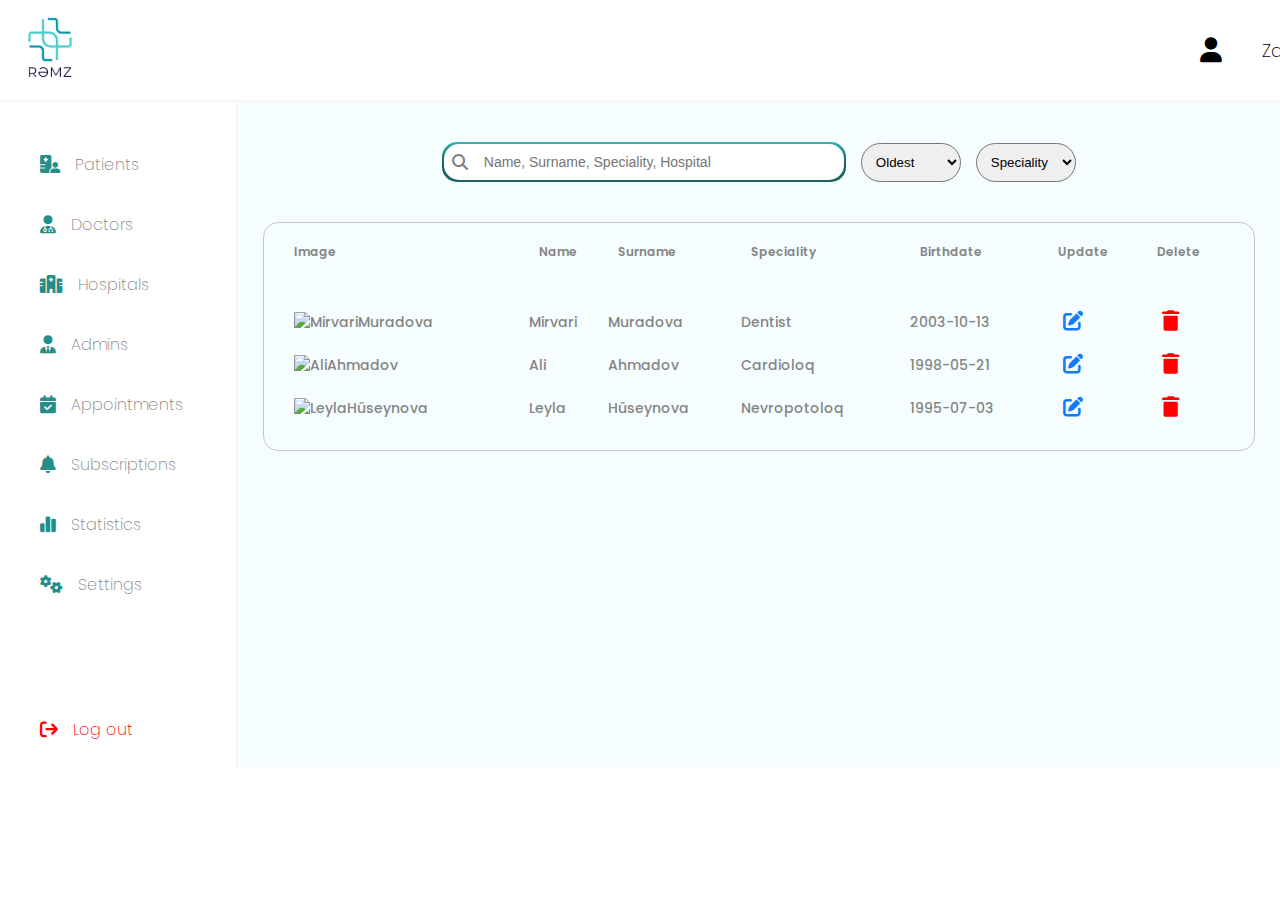
==== doctors.html @ 737036a6 "Doctor, Admin, Appointment, Subscription" ====
<!DOCTYPE html>
<html lang="en">
<head>
    <meta charset="UTF-8">
    <meta name="viewport" content="width=device-width, initial-scale=1.0">
    <title>Rəmz</title>
    <link rel="stylesheet" href="https://cdnjs.cloudflare.com/ajax/libs/font-awesome/6.7.2/css/all.min.css"/>
    <link rel="stylesheet" href="./style.css">
</head>
<body>
    
    <!-- Header -->
     <header>
        <div class="header-container">
            <a href="#"><img src="./assets/img/logo-light 1.svg" alt="logo"></a>
            <div class="admin">
                <i class="fa-solid fa-user"></i>
                <p id="admin_fullname" class="admin_fullname">
                   Zahra Malikzada
                </p>
            </div>
        </div>
     </header>

     <!-- Main -->
     <main>

        <!-- Nav side -->
         <nav>
            <ul class="menu-list">
                <li class="list-item"><a href="patients.html"><i class="fa-solid fa-hospital-user"></i> Patients</a></li>
                <li class="list-item"><a href="doctors.html"><i class="fa-solid fa-user-doctor"></i> Doctors</a></li>
                <li class="list-item"><a href="hospitals.html"><i class="fa-solid fa-hospital"></i> Hospitals</a></li>
                <li class="list-item"><a href="admins.html"><i class="fa-solid fa-user-tie"></i> Admins</a></li>
                <li class="list-item"><a href="appointments.html"><i class="fa-solid fa-calendar-check"></i> Appointments</a></li>
                <li class="list-item"><a href="subscriptions.html"><i class="fa-solid fa-bell"></i> Subscriptions</a></li>
                <li class="list-item"><a href="statistics.html"><i class="fa-solid fa-chart-simple"></i> Statistics</a></li>
                <li class="list-item"><a href="settings.html"><i class="fa-solid fa-gears"></i> Settings</a></li>
                <li class="list-item logout"><a href="#" class="logout_btn"><i class="fa-solid fa-arrow-right-from-bracket"></i> Log out</a></li>
            </ul>
         </nav>

         <!-- Doctor data -->
         <section class="doctor-main">
            <!-- Filter -->
            <div class="doctor-finding">
                <div class="search-container">
                    <input type="text" name="" id="doctorsearch_input" value="" placeholder="Name, Surname, Speciality, Hospital">
                    <i class="fa-solid fa-magnifying-glass"></i>
                </div>
                <select class="doctor-filter" id="doctor-filter">
                    <option value="Oldes">Oldest</option>
                    <option value="Newest">Newest</option>
                </select>
                <select name="" id="doctor-speciality" class =doctor-speciality>
                    <option value="Speciality" hidden>Speciality</option>
                </select>
            </div>

            <!-- Doctors -->
            <div class="doctors-container">
                <table class="doctor-table">
                    <thead >
                        <tr>
                            <th>Image</th>
                            <th>Name</th>
                            <th>Surname</th>
                            <th>Speciality</th>
                            <th>Birthdate</th>
                            <th>Update</th>
                            <th>Delete</th>
                        </tr>
                    </thead>
                    <tbody class="doc-tbody"></tbody>
                </table>
            </div>
        </section>
     </main>


    <script src="doctor.js"></script>
</body>
</html>
---- style.css ----
* {
  margin: 0;
  padding: 0;
  box-sizing: border-box;
}

@font-face {
  font-family: Poppins-Extralight;
  src: url(../assets/font/Poppins/Poppins-ExtraLight.ttf);
}
@font-face {
  font-family: Poppins-Medium;
  src: url(../assets/font/Poppins/Poppins-Medium.ttf);
}
@font-face {
  font-family: Poppins-Thin;
  src: url(../assets/font/Poppins/Poppins-Thin.ttf);
}
@font-face {
  font-family: Poppins-Semibold;
  src: url(../assets/font/Poppins/Poppins-SemiBold.ttf);
}
header {
  border-bottom: 2px solid #F7F7F7;
}
header .header-container {
  width: 1400px;
  margin: 0 auto;
  display: flex;
  align-items: center;
  justify-content: space-between;
}
header .header-container a {
  display: block;
  text-decoration: none;
  width: 100px;
  height: 100px;
}
header .header-container a img {
  width: 100%;
  height: 100%;
}
header .header-container .admin {
  display: flex;
  justify-content: space-between;
  align-items: center;
  width: 200px;
}
header .header-container .admin .fa-user {
  font-size: 25px;
  margin-right: 15px;
}
header .header-container .admin .admin_fullname {
  font-size: 18px;
  font-family: Poppins-Extralight;
}

main {
  display: flex;
}
main nav {
  width: 290px;
  padding: 40px 17px 0 0;
  border-right: 2px solid #F7F7F7;
}
main nav .menu-list {
  list-style-type: none;
}
main nav .menu-list .list-item {
  padding: 10px 0 10px 40px;
  border-top-right-radius: 25px;
  border-bottom-right-radius: 25px;
  margin-bottom: 15px;
  align-items: center;
}
main nav .menu-list .list-item a {
  display: flex;
  align-items: center;
  font-size: 16px;
  font-family: Poppins-Extralight;
  text-decoration: none;
  color: #858585;
}
main nav .menu-list .list-item a i {
  margin-right: 15px;
  font-size: 18px;
  color: #258d8a;
}
main nav .menu-list .list-item:nth-child(8) {
  margin-bottom: 100px;
}
main nav .menu-list .list-item:last-child a {
  color: red;
}
main nav .menu-list .list-item:last-child a i {
  color: red;
}
main nav .menu-list .list-item:hover {
  background: linear-gradient(180deg, rgb(47, 181, 177) 0%, rgb(26, 101, 98) 50%);
}
main nav .menu-list .list-item:hover a {
  color: #ffffff;
}
main nav .menu-list .list-item:hover a i {
  color: #ffffff;
}
main nav .menu-list .list-item:last-child:hover {
  background: linear-gradient(180deg, rgb(255, 0, 0) 0%, rgb(186, 5, 5) 50%);
}

.patient-main {
  width: 100%;
  padding: 40px 25px;
  display: flex;
  flex-direction: column;
}
.patient-main .patient-finding {
  margin: 0 auto;
  display: flex;
  align-items: center;
}
.patient-main .patient-finding div {
  position: relative;
  display: inline-flex;
  align-items: center;
  background: linear-gradient(180deg, rgb(47, 181, 177) 0%, rgb(26, 101, 98) 50%);
  padding: 2px;
  border-radius: 15px;
}
.patient-main .patient-finding div input {
  width: 400px;
  height: 36px;
  font-size: 14px;
  padding-left: 40px;
  border: none;
  outline: none;
  border-radius: inherit;
  background: white;
}
.patient-main .patient-finding div i {
  position: absolute;
  left: 10px;
  color: gray;
}
.patient-main .patient-finding .patient-filter {
  width: 100px;
  padding: 10px;
  border-radius: 25px;
  margin-left: 15px;
}

.doctor-main {
  width: 100%;
  padding: 40px 25px;
  display: flex;
  flex-direction: column;
  background-color: rgba(153, 235, 249, 0.1);
}
.doctor-main .doctor-finding {
  margin: 0 auto;
  display: flex;
  align-items: center;
}
.doctor-main .doctor-finding div {
  position: relative;
  display: inline-flex;
  align-items: center;
  background: linear-gradient(180deg, rgb(47, 181, 177) 0%, rgb(26, 101, 98) 50%);
  padding: 2px;
  border-radius: 15px;
}
.doctor-main .doctor-finding div input {
  width: 400px;
  height: 36px;
  font-size: 14px;
  padding-left: 40px;
  border: none;
  outline: none;
  border-radius: inherit;
  background: white;
}
.doctor-main .doctor-finding div i {
  position: absolute;
  left: 10px;
  color: gray;
}
.doctor-main .doctor-finding select {
  width: 100px;
  padding: 10px;
  border-radius: 25px;
  margin-left: 15px;
}
.doctor-main .doctors-container {
  width: 100%;
  margin-top: 40px;
  padding: 20px;
  border: 1px solid rgb(198, 198, 198);
  border-radius: 15px;
}
.doctor-main .doctors-container table {
  width: 100%;
  padding: 10px;
  border-collapse: collapse;
}
.doctor-main .doctors-container table thead tr th {
  text-align: left;
  padding-bottom: 40px;
  padding-left: 10px;
  font-family: Poppins-Semibold;
  font-size: 12px;
  color: #858585;
}
.doctor-main .doctors-container table tbody tr {
  cursor: pointer;
}
.doctor-main .doctors-container table tbody tr td {
  padding: 10px 0;
  font-family: Poppins-Medium;
  font-size: 14px;
  color: #858585;
}
.doctor-main .doctors-container table tbody tr td:first-child {
  padding-left: 10px;
  border-top-left-radius: 10px;
  border-bottom-left-radius: 10px;
}
.doctor-main .doctors-container table tbody tr td:last-child {
  border-top-right-radius: 10px;
  border-bottom-right-radius: 10px;
}
.doctor-main .doctors-container table tbody tr td img {
  width: 80px;
  height: 80px;
}
.doctor-main .doctors-container table tbody tr td i {
  font-size: 20px;
  padding-left: 15px;
}
.doctor-main .doctors-container table tbody tr td .fa-pen-to-square {
  color: rgb(16, 123, 255);
}
.doctor-main .doctors-container table tbody tr td .fa-trash {
  color: red;
}
.doctor-main .doctors-container table tbody tr .image {
  width: 80px;
  height: 80px;
  background-color: red;
}
.doctor-main .doctors-container table tbody tr th {
  text-align: left;
  padding-bottom: 40px;
  padding-left: 10px;
  font-family: Poppins-Semibold;
  font-size: 12px;
  color: #858585;
}
.doctor-main .doctors-container table tbody tr:nth-child(n):hover {
  background-color: rgb(220, 220, 220);
}

.admin-main {
  width: 100%;
  padding: 40px 25px;
  display: flex;
  flex-direction: column;
  background-color: rgba(153, 235, 249, 0.1);
}
.admin-main .admin-finding {
  margin: 0 auto;
  display: flex;
  align-items: center;
}
.admin-main .admin-finding div {
  position: relative;
  display: inline-flex;
  align-items: center;
  background: linear-gradient(180deg, rgb(47, 181, 177) 0%, rgb(26, 101, 98) 50%);
  padding: 2px;
  border-radius: 15px;
}
.admin-main .admin-finding div input {
  width: 400px;
  height: 36px;
  font-size: 14px;
  padding-left: 40px;
  border: none;
  outline: none;
  border-radius: inherit;
  background: white;
}
.admin-main .admin-finding div i {
  position: absolute;
  left: 10px;
  color: gray;
}
.admin-main .admins-container {
  width: 100%;
  margin-top: 40px;
  padding: 20px;
  border: 1px solid rgb(198, 198, 198);
  border-radius: 15px;
}
.admin-main .admins-container .admin-table {
  width: 100%;
  padding: 10px;
  border-collapse: collapse;
}
.admin-main .admins-container .admin-table .adm-thead tr th {
  text-align: left;
  padding-bottom: 40px;
  font-family: Poppins-Semibold;
  font-size: 12px;
  color: #858585;
}
.admin-main .admins-container .admin-table .adm-tbody tr {
  cursor: pointer;
}
.admin-main .admins-container .admin-table .adm-tbody tr td {
  padding: 10px 0;
  font-family: Poppins-Medium;
  font-size: 14px;
  color: #858585;
}
.admin-main .admins-container .admin-table .adm-tbody tr td:first-child {
  padding-left: 10px;
  border-top-left-radius: 10px;
  border-bottom-left-radius: 10px;
}
.admin-main .admins-container .admin-table .adm-tbody tr td:last-child {
  border-top-right-radius: 10px;
  border-bottom-right-radius: 10px;
}
.admin-main .admins-container .admin-table .adm-tbody tr td img {
  width: 80px;
  height: 80px;
}
.admin-main .admins-container .admin-table .adm-tbody tr td i {
  font-size: 20px;
  padding-left: 15px;
}
.admin-main .admins-container .admin-table .adm-tbody tr td .fa-pen-to-square {
  color: rgb(16, 123, 255);
}
.admin-main .admins-container .admin-table .adm-tbody tr td .fa-trash {
  color: red;
}
.admin-main .admins-container .admin-table .adm-tbody tr .image {
  width: 80px;
  height: 80px;
  background-color: red;
}
.admin-main .admins-container .admin-table .adm-tbody tr th {
  text-align: left;
  padding-bottom: 40px;
  padding-left: 10px;
  font-family: Poppins-Semibold;
  font-size: 12px;
  color: #858585;
}
.admin-main .admins-container .admin-table .adm-tbody tr:nth-child(n):hover {
  background-color: rgb(220, 220, 220);
}

.appointment-main {
  width: 100%;
  padding: 40px 25px;
  display: flex;
  flex-direction: column;
  background-color: rgba(153, 235, 249, 0.1);
}
.appointment-main .appointment-finding {
  margin: 0 auto;
  display: flex;
  align-items: center;
}
.appointment-main .appointment-finding div {
  position: relative;
  display: inline-flex;
  align-items: center;
  background: linear-gradient(180deg, rgb(47, 181, 177) 0%, rgb(26, 101, 98) 50%);
  padding: 2px;
  border-radius: 15px;
}
.appointment-main .appointment-finding div input {
  width: 400px;
  height: 36px;
  font-size: 14px;
  padding-left: 40px;
  border: none;
  outline: none;
  border-radius: inherit;
  background: white;
}
.appointment-main .appointment-finding div i {
  position: absolute;
  left: 10px;
  color: gray;
}
.appointment-main .appointment-finding select {
  width: 100px;
  padding: 10px;
  border-radius: 25px;
  margin-left: 15px;
}
.appointment-main .appointments-container {
  width: 100%;
  margin-top: 40px;
  padding: 20px;
  border: 1px solid rgb(198, 198, 198);
  border-radius: 15px;
}
.appointment-main .appointments-container .appointment-table {
  width: 100%;
  padding: 10px;
  border-collapse: collapse;
}
.appointment-main .appointments-container .appointment-table .appointment-thead tr th {
  text-align: left;
  padding-bottom: 40px;
  font-family: Poppins-Semibold;
  font-size: 12px;
  color: #858585;
}
.appointment-main .appointments-container .appointment-table .appointment-tbody tr {
  cursor: pointer;
}
.appointment-main .appointments-container .appointment-table .appointment-tbody tr td {
  padding: 10px 0;
  font-family: Poppins-Medium;
  font-size: 14px;
  color: #858585;
}
.appointment-main .appointments-container .appointment-table .appointment-tbody tr td:first-child {
  border-top-left-radius: 10px;
  border-bottom-left-radius: 10px;
}
.appointment-main .appointments-container .appointment-table .appointment-tbody tr td:last-child {
  border-top-right-radius: 10px;
  border-bottom-right-radius: 10px;
}
.appointment-main .appointments-container .appointment-table .appointment-tbody tr td img {
  width: 80px;
  height: 80px;
}
.appointment-main .appointments-container .appointment-table .appointment-tbody tr td i {
  font-size: 20px;
  padding-left: 15px;
}
.appointment-main .appointments-container .appointment-table .appointment-tbody tr td .fa-pen-to-square {
  color: rgb(16, 123, 255);
}
.appointment-main .appointments-container .appointment-table .appointment-tbody tr td .fa-trash {
  color: red;
}
.appointment-main .appointments-container .appointment-table .appointment-tbody tr td .Reserved {
  color: rgb(0, 145, 255);
}
.appointment-main .appointments-container .appointment-table .appointment-tbody tr td .Canceled {
  color: red;
}
.appointment-main .appointments-container .appointment-table .appointment-tbody tr td .Unavailable {
  color: rgb(255, 179, 0);
}
.appointment-main .appointments-container .appointment-table .appointment-tbody tr .image {
  width: 80px;
  height: 80px;
  background-color: red;
}
.appointment-main .appointments-container .appointment-table .appointment-tbody tr th {
  text-align: left;
  padding-bottom: 40px;
  padding-left: 10px;
  font-family: Poppins-Semibold;
  font-size: 12px;
  color: #858585;
}
.appointment-main .appointments-container .appointment-table .appointment-tbody tr:nth-child(n):hover {
  background-color: rgb(220, 220, 220);
}

.subscription-main {
  width: 100%;
  padding: 40px 25px;
  display: flex;
  flex-direction: column;
  background-color: rgba(153, 235, 249, 0.1);
}
.subscription-main .subscription-finding {
  margin: 0 auto;
  display: flex;
  align-items: center;
}
.subscription-main .subscription-finding div {
  position: relative;
  display: inline-flex;
  align-items: center;
  background: linear-gradient(180deg, rgb(47, 181, 177) 0%, rgb(26, 101, 98) 50%);
  padding: 2px;
  border-radius: 15px;
}
.subscription-main .subscription-finding div input {
  width: 400px;
  height: 36px;
  font-size: 14px;
  padding-left: 40px;
  border: none;
  outline: none;
  border-radius: inherit;
  background: white;
}
.subscription-main .subscription-finding div i {
  position: absolute;
  left: 10px;
  color: gray;
}
.subscription-main .subscription-finding select {
  width: 100px;
  padding: 10px;
  border-radius: 25px;
  margin-left: 15px;
}
.subscription-main .subscriptions-container {
  width: 100%;
  margin-top: 40px;
  padding: 20px;
  border: 1px solid rgb(198, 198, 198);
  border-radius: 15px;
}
.subscription-main .subscriptions-container .subscription-table {
  width: 100%;
  padding: 10px;
  border-collapse: collapse;
}
.subscription-main .subscriptions-container .subscription-table .subscription-thead tr th {
  text-align: left;
  padding-bottom: 40px;
  font-family: Poppins-Semibold;
  font-size: 12px;
  color: #858585;
}
.subscription-main .subscriptions-container .subscription-table .subscription-tbody tr {
  cursor: pointer;
}
.subscription-main .subscriptions-container .subscription-table .subscription-tbody tr td {
  padding: 10px 0;
  font-family: Poppins-Medium;
  font-size: 14px;
  color: #858585;
}
.subscription-main .subscriptions-container .subscription-table .subscription-tbody tr td:first-child {
  border-top-left-radius: 10px;
  border-bottom-left-radius: 10px;
}
.subscription-main .subscriptions-container .subscription-table .subscription-tbody tr td:last-child {
  border-top-right-radius: 10px;
  border-bottom-right-radius: 10px;
}
.subscription-main .subscriptions-container .subscription-table .subscription-tbody tr td img {
  width: 80px;
  height: 80px;
}
.subscription-main .subscriptions-container .subscription-table .subscription-tbody tr td i {
  font-size: 20px;
  padding-left: 15px;
}
.subscription-main .subscriptions-container .subscription-table .subscription-tbody tr td .fa-pen-to-square {
  color: rgb(16, 123, 255);
}
.subscription-main .subscriptions-container .subscription-table .subscription-tbody tr td .fa-trash {
  color: red;
}
.subscription-main .subscriptions-container .subscription-table .subscription-tbody tr .image {
  width: 80px;
  height: 80px;
  background-color: red;
}
.subscription-main .subscriptions-container .subscription-table .subscription-tbody tr th {
  text-align: left;
  padding-bottom: 40px;
  padding-left: 10px;
  font-family: Poppins-Semibold;
  font-size: 12px;
  color: #858585;
}
.subscription-main .subscriptions-container .subscription-table .subscription-tbody tr:nth-child(n):hover {
  background-color: rgb(220, 220, 220);
}
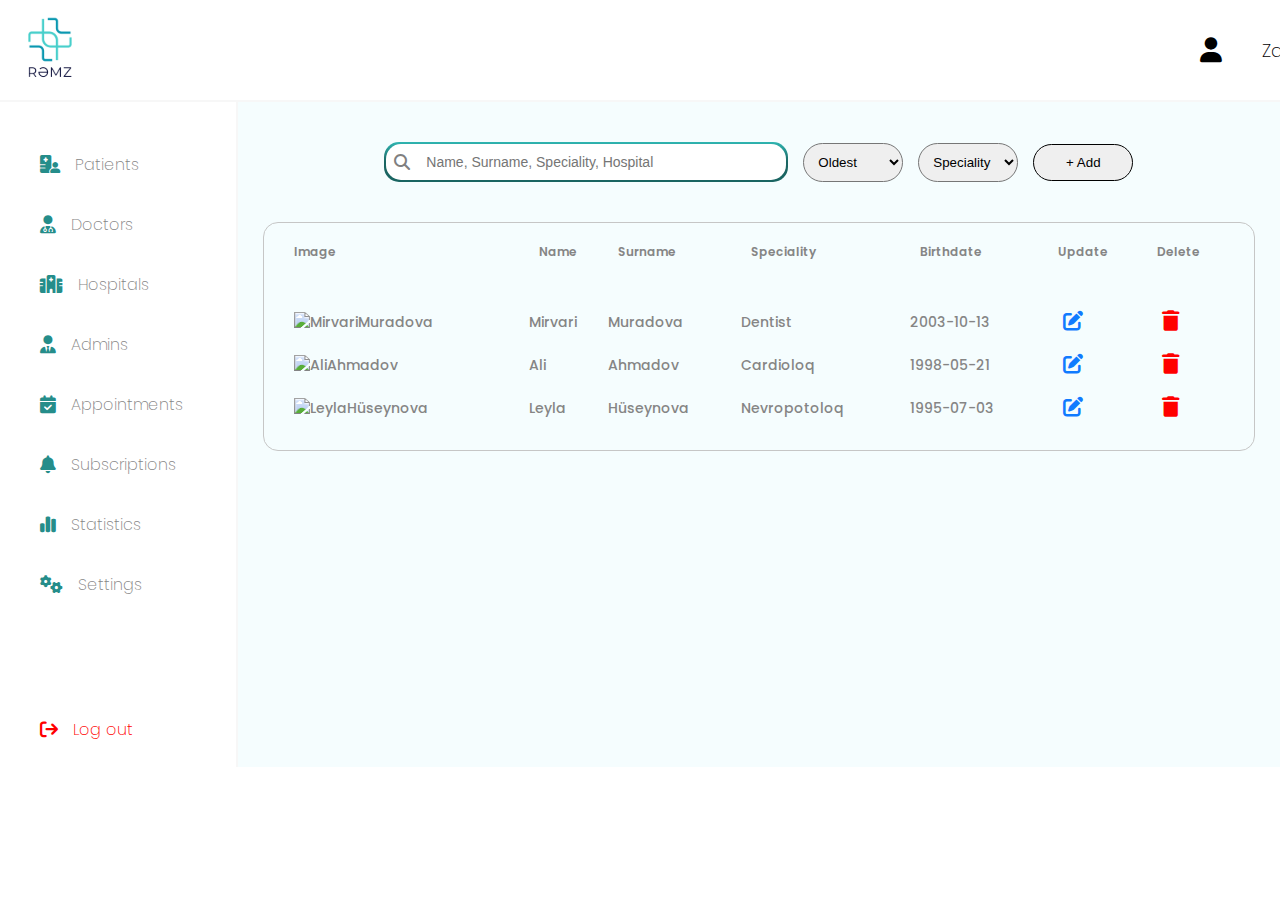
==== commit dce1a816: "Other parts: :" ====
--- a/doctors.html
+++ b/doctors.html
@@ -1,83 +1,351 @@
 <!DOCTYPE html>
 <html lang="en">
-<head>
-    <meta charset="UTF-8">
-    <meta name="viewport" content="width=device-width, initial-scale=1.0">
+  <head>
+    <meta charset="UTF-8" />
+    <meta name="viewport" content="width=device-width, initial-scale=1.0" />
     <title>Rəmz</title>
-    <link rel="stylesheet" href="https://cdnjs.cloudflare.com/ajax/libs/font-awesome/6.7.2/css/all.min.css"/>
-    <link rel="stylesheet" href="./style.css">
-</head>
-<body>
-    
+    <link
+      rel="stylesheet"
+      href="https://cdnjs.cloudflare.com/ajax/libs/font-awesome/6.7.2/css/all.min.css"
+    />
+    <link rel="stylesheet" href="./style.css" />
+  </head>
+  <body>
     <!-- Header -->
-     <header>
-        <div class="header-container">
-            <a href="#"><img src="./assets/img/logo-light 1.svg" alt="logo"></a>
-            <div class="admin">
-                <i class="fa-solid fa-user"></i>
-                <p id="admin_fullname" class="admin_fullname">
-                   Zahra Malikzada
-                </p>
-            </div>
-        </div>
-     </header>
-
-     <!-- Main -->
-     <main>
-
-        <!-- Nav side -->
-         <nav>
-            <ul class="menu-list">
-                <li class="list-item"><a href="patients.html"><i class="fa-solid fa-hospital-user"></i> Patients</a></li>
-                <li class="list-item"><a href="doctors.html"><i class="fa-solid fa-user-doctor"></i> Doctors</a></li>
-                <li class="list-item"><a href="hospitals.html"><i class="fa-solid fa-hospital"></i> Hospitals</a></li>
-                <li class="list-item"><a href="admins.html"><i class="fa-solid fa-user-tie"></i> Admins</a></li>
-                <li class="list-item"><a href="appointments.html"><i class="fa-solid fa-calendar-check"></i> Appointments</a></li>
-                <li class="list-item"><a href="subscriptions.html"><i class="fa-solid fa-bell"></i> Subscriptions</a></li>
-                <li class="list-item"><a href="statistics.html"><i class="fa-solid fa-chart-simple"></i> Statistics</a></li>
-                <li class="list-item"><a href="settings.html"><i class="fa-solid fa-gears"></i> Settings</a></li>
-                <li class="list-item logout"><a href="#" class="logout_btn"><i class="fa-solid fa-arrow-right-from-bracket"></i> Log out</a></li>
-            </ul>
-         </nav>
-
-         <!-- Doctor data -->
-         <section class="doctor-main">
-            <!-- Filter -->
-            <div class="doctor-finding">
-                <div class="search-container">
-                    <input type="text" name="" id="doctorsearch_input" value="" placeholder="Name, Surname, Speciality, Hospital">
-                    <i class="fa-solid fa-magnifying-glass"></i>
-                </div>
-                <select class="doctor-filter" id="doctor-filter">
-                    <option value="Oldes">Oldest</option>
-                    <option value="Newest">Newest</option>
+    <header>
+      <div class="header-container">
+        <a href="#"><img src="./assets/img/logo-light 1.svg" alt="logo" /></a>
+        <div class="admin">
+          <i class="fa-solid fa-user"></i>
+          <p id="admin_fullname" class="admin_fullname">Zahra Malikzada</p>
+        </div>
+      </div>
+    </header>
+
+    <!-- Main -->
+    <main>
+      <!-- Nav side -->
+      <nav>
+        <ul class="menu-list">
+          <li class="list-item">
+            <a href="patients.html"
+              ><i class="fa-solid fa-hospital-user"></i> Patients</a
+            >
+          </li>
+          <li class="list-item">
+            <a href="doctors.html"
+              ><i class="fa-solid fa-user-doctor"></i> Doctors</a
+            >
+          </li>
+          <li class="list-item">
+            <a href="hospitals.html"
+              ><i class="fa-solid fa-hospital"></i> Hospitals</a
+            >
+          </li>
+          <li class="list-item">
+            <a href="admins.html"
+              ><i class="fa-solid fa-user-tie"></i> Admins</a
+            >
+          </li>
+          <li class="list-item">
+            <a href="appointments.html"
+              ><i class="fa-solid fa-calendar-check"></i> Appointments</a
+            >
+          </li>
+          <li class="list-item">
+            <a href="subscriptions.html"
+              ><i class="fa-solid fa-bell"></i> Subscriptions</a
+            >
+          </li>
+          <li class="list-item">
+            <a href="statistics.html"
+              ><i class="fa-solid fa-chart-simple"></i> Statistics</a
+            >
+          </li>
+          <li class="list-item">
+            <a href="settings.html"
+              ><i class="fa-solid fa-gears"></i> Settings</a
+            >
+          </li>
+          <li class="list-item logout">
+            <a href="#" class="logout_btn"
+              ><i class="fa-solid fa-arrow-right-from-bracket"></i> Log out</a
+            >
+          </li>
+        </ul>
+      </nav>
+
+      <!-- Doctor data -->
+      <section class="doctor-main">
+        <!-- Filter -->
+        <div class="doctor-finding">
+          <div class="search-container">
+            <input
+              type="text"
+              name=""
+              id="doctorsearch_input"
+              value=""
+              placeholder="Name, Surname, Speciality, Hospital"
+            />
+            <i class="fa-solid fa-magnifying-glass"></i>
+          </div>
+          <select class="doctor-filter" id="doctor-filter">
+            <option value="Oldes">Oldest</option>
+            <option value="Newest">Newest</option>
+          </select>
+          <select name="" id="doctor-speciality" class="doctor-speciality">
+            <option value="Speciality" hidden>Speciality</option>
+          </select>
+          <button class="addDoctor_btn" id="addDoctor_btn">+ Add</button>
+        </div>
+
+        <!-- Doctors -->
+        <div class="doctors-container">
+          <table class="doctor-table">
+            <thead>
+              <tr>
+                <th>Image</th>
+                <th>Name</th>
+                <th>Surname</th>
+                <th>Speciality</th>
+                <th>Birthdate</th>
+                <th>Update</th>
+                <th>Delete</th>
+              </tr>
+            </thead>
+            <tbody class="doc-tbody"></tbody>
+          </table>
+        </div>
+
+        <!-- Add modal -->
+        <div id="addModal" class="modal">
+          <div class="modal-content">
+            <span class="close-btn">&times;</span>
+            <h2>Create new doctor</h2>
+            <form id="addDoctorForm">
+              <div>
+                <label for="doctorName">Name:</label>
+                <input
+                  type="text"
+                  id="doctorName"
+                  name="doctorName"
+                  required
+                /><br />
+                <small id="nameError"></small>
+              </div>
+
+              <div>
+                <label for="doctorSurname">Surname:</label>
+                <input
+                  type="text"
+                  id="doctorSurname"
+                  name="doctorSurname"
+                  required
+                /><br />
+                <small id="surnameError"></small>
+              </div>
+
+              <div>
+                <label for="">Speciality:</label>
+                <select name="Speciality" id="doctorSelect">
+                  <option value="" hidden>Speciality</option>
                 </select>
-                <select name="" id="doctor-speciality" class =doctor-speciality>
-                    <option value="Speciality" hidden>Speciality</option>
-                </select>
-            </div>
-
-            <!-- Doctors -->
-            <div class="doctors-container">
-                <table class="doctor-table">
-                    <thead >
-                        <tr>
-                            <th>Image</th>
-                            <th>Name</th>
-                            <th>Surname</th>
-                            <th>Speciality</th>
-                            <th>Birthdate</th>
-                            <th>Update</th>
-                            <th>Delete</th>
-                        </tr>
-                    </thead>
-                    <tbody class="doc-tbody"></tbody>
-                </table>
-            </div>
-        </section>
-     </main>
-
+              </div>
+
+              <div>
+                <label for="doctorBirthdate">Birthdate:</label>
+                <input
+                  type="date"
+                  id="doctorBirthdate"
+                  name="doctorBirthdate"
+                  required
+                /><br />
+                <small id="birthError"></small>
+              </div>
+
+              <div>
+                <label for="doctorFIN">FIN:</label>
+                <input
+                  type="text"
+                  id="doctorFIN"
+                  name="doctorFIN"
+                  required
+                /><br />
+                <small id="finError"></small>
+              </div>
+
+              <div>
+                <label for="doctorEmail">Email:</label>
+                <input
+                  type="text"
+                  id="doctorEmail"
+                  name="doctorEmail"
+                  required
+                /><br />
+                <small id="emailError"></small>
+              </div>
+
+              <div>
+                <label for="doctorPhone">Phone:</label>
+                <input
+                  type="number"
+                  id="doctorPhone"
+                  name="doctorPhone"
+                  required
+                /><br />
+                <small id="phoneError"></small>
+              </div>
+
+              <div class="doctornum_properties">
+                <div>
+                  <label for="doctorUniversity">University:</label>
+                  <input
+                    type="text"
+                    id="doctorUniversity"
+                    name="doctorUniversity"
+                    required
+                  /><br />
+                  <small id="uniError"></small>
+                </div>
+
+                <div>
+                  <label for="doctorExperience">Experience:</label>
+                  <input
+                    type="number"
+                    id="doctorExperience"
+                    name="doctorExperience"
+                    required
+                  /><br />
+                  <small id="expError"></small>
+                </div>
+
+                <div class="hospitaldiv">
+                  <label for="">HospitalID:</label>
+                  <select name="HospitalID" id="doctorHospital">
+                    <option value="" hidden>Hospital</option>
+                  </select>
+                </div>
+
+              </div>
+
+              <div>
+                <label for="doctorImage">Image:</label>
+                <input
+                  type="file"
+                  id="doctorImage"
+                  class="doctorImage"
+                  name="doctorImage"
+                  accept="image/*"
+                /><br />
+                <small id="imageError"></small>
+              </div>
+
+              <button type="submit" id="submit_btn">Add Doctor</button>
+            </form>
+          </div>
+        </div>
+
+        <!-- Info modal -->
+        <div id="infoModal" class="modal">
+          <div class="modal-content">
+            <span class="close-btn">&times;</span>
+            <h2>Create new doctor</h2>
+            <form id="addDoctorForm">
+              <div>
+                <label for="doctorName">Name:</label>
+                <input type="text" id="doctorName" name="doctorName" required />
+              </div>
+
+              <div>
+                <label for="doctorSurname">Surname:</label>
+                <input
+                  type="text"
+                  id="doctorSurname"
+                  name="doctorSurname"
+                  required
+                />
+              </div>
+
+              <div>
+                <label for="doctorSpeciality">Speciality:</label>
+                <input
+                  type="text"
+                  id="doctorSpeciality"
+                  name="doctorSpeciality"
+                  required
+                />
+              </div>
+
+              <div>
+                <label for="doctorBirthdate">Birthdate:</label>
+                <input
+                  type="date"
+                  id="doctorBirthdate"
+                  name="doctorBirthdate"
+                  required
+                />
+              </div>
+
+              <div class="doctornum_properties">
+                <div>
+                  <label for="doctorUniversity">University:</label>
+                  <input
+                    type="text"
+                    id="doctorUniversity"
+                    name="doctorUniversity"
+                    required
+                  />
+                </div>
+
+                <div>
+                  <label for="doctorExperience">Experience:</label>
+                  <input
+                    type="number"
+                    id="doctorExperience"
+                    name="doctorExperience"
+                    required
+                  />
+                </div>
+
+                <div>
+                  <label for="doctorValue">Value:</label>
+                  <input
+                    type="number"
+                    id="doctorValue"
+                    name="doctorValue"
+                    required
+                  />
+                </div>
+
+                <div>
+                  <label for="doctorHospitalID">HospitalID:</label>
+                  <input
+                    type="number"
+                    id="doctorHospitalID"
+                    name="doctorHospitalID"
+                    required
+                  />
+                </div>
+              </div>
+
+              <div>
+                <label for="doctorImage">Image:</label>
+                <input
+                  type="file"
+                  id="doctorImage"
+                  class="doctorImage"
+                  name="doctorImage"
+                  accept="image/*"
+                />
+              </div>
+
+              <button type="submit" id="submit_btn">Add Doctor</button>
+            </form>
+          </div>
+        </div>
+      </section>
+    </main>
 
     <script src="doctor.js"></script>
-</body>
-</html>+  </body>
+</html>
--- a/style.css
+++ b/style.css
@@ -113,6 +113,7 @@
   padding: 40px 25px;
   display: flex;
   flex-direction: column;
+  background-color: rgba(153, 235, 249, 0.1);
 }
 .patient-main .patient-finding {
   margin: 0 auto;
@@ -148,6 +149,168 @@
   border-radius: 25px;
   margin-left: 15px;
 }
+.patient-main .patient-finding button {
+  width: 100px;
+  padding: 10px;
+  border: 1px solid black;
+  border-radius: 25px;
+  margin-left: 15px;
+  cursor: pointer;
+}
+.patient-main .patients-container {
+  width: 100%;
+  margin-top: 40px;
+  padding: 20px;
+  border: 1px solid rgb(198, 198, 198);
+  border-radius: 15px;
+}
+.patient-main .patients-container table {
+  width: 100%;
+  padding: 10px;
+  border-collapse: collapse;
+}
+.patient-main .patients-container table thead tr th {
+  text-align: left;
+  padding-bottom: 40px;
+  padding-left: 10px;
+  font-family: Poppins-Semibold;
+  font-size: 12px;
+  color: #858585;
+}
+.patient-main .patients-container table tbody tr {
+  cursor: pointer;
+}
+.patient-main .patients-container table tbody tr td {
+  padding: 10px 0;
+  font-family: Poppins-Medium;
+  font-size: 14px;
+  color: #858585;
+}
+.patient-main .patients-container table tbody tr td:first-child {
+  padding-left: 10px;
+  border-top-left-radius: 10px;
+  border-bottom-left-radius: 10px;
+}
+.patient-main .patients-container table tbody tr td:last-child {
+  border-top-right-radius: 10px;
+  border-bottom-right-radius: 10px;
+}
+.patient-main .patients-container table tbody tr td img {
+  width: 80px;
+  height: 80px;
+}
+.patient-main .patients-container table tbody tr td i {
+  font-size: 20px;
+  padding-left: 15px;
+}
+.patient-main .patients-container table tbody tr td .fa-pen-to-square {
+  color: rgb(16, 123, 255);
+}
+.patient-main .patients-container table tbody tr td .fa-trash {
+  color: red;
+}
+.patient-main .patients-container table tbody tr .image {
+  width: 80px;
+  height: 80px;
+  background-color: red;
+}
+.patient-main .patients-container table tbody tr th {
+  text-align: left;
+  padding-bottom: 40px;
+  padding-left: 10px;
+  font-family: Poppins-Semibold;
+  font-size: 12px;
+  color: #858585;
+}
+.patient-main .patients-container table tbody tr:nth-child(n):hover {
+  background-color: rgb(220, 220, 220);
+}
+.patient-main .modal {
+  display: none;
+  position: fixed;
+  z-index: 1;
+  left: 0;
+  top: 0;
+  width: 100%;
+  height: 100%;
+  background-color: rgba(0, 0, 0, 0.4);
+}
+.patient-main .modal .modal-content {
+  background-color: white;
+  margin: 50px auto;
+  padding: 20px;
+  border-radius: 10px;
+  width: 1000px;
+}
+.patient-main .modal .modal-content .close-btn {
+  color: #aaa;
+  float: right;
+  font-size: 28px;
+  font-weight: bold;
+}
+.patient-main .modal .modal-content .close-btn:hover {
+  color: black;
+  text-decoration: none;
+  cursor: pointer;
+}
+.patient-main .modal .modal-content form div {
+  margin: 10px 0;
+}
+.patient-main .modal .modal-content form div label {
+  color: red;
+}
+.patient-main .modal .modal-content form div input {
+  width: 700px;
+  height: 40px;
+  border-radius: 10px;
+  margin: 0 auto;
+  border: 1px solid black;
+  padding: 0 10px;
+  outline: none;
+}
+.patient-main .modal .modal-content form .password-part {
+  display: flex;
+  align-items: center;
+  gap: 5px;
+}
+.patient-main .modal .modal-content form .password-part .password-container {
+  position: relative;
+  width: 300px;
+}
+.patient-main .modal .modal-content form .password-part .password-container input {
+  width: 100%;
+  padding: 10px;
+  padding-right: 40px;
+  font-size: 16px;
+  border: 1px solid #ccc;
+  border-radius: 5px;
+  outline: none;
+}
+.patient-main .modal .modal-content form .password-part .password-container .toggle-icon {
+  position: absolute;
+  right: 10px;
+  top: 50%;
+  transform: translateY(-50%);
+  cursor: pointer;
+  font-size: 18px;
+  color: gray;
+}
+.patient-main .modal .modal-content form .password-part .password-container .toggle-icon:hover {
+  color: black;
+}
+.patient-main .modal .modal-content form .gender-selection {
+  margin-bottom: 20px;
+}
+.patient-main .modal .modal-content form .gender-selection label {
+  display: block;
+}
+.patient-main .modal .modal-content form .gender-selection input {
+  width: auto;
+  height: auto;
+}
+.patient-main .modal .modal-content form .patientImage {
+  border: none;
+}
 
 .doctor-main {
   width: 100%;
@@ -190,6 +353,14 @@
   border-radius: 25px;
   margin-left: 15px;
 }
+.doctor-main .doctor-finding button {
+  width: 100px;
+  padding: 10px;
+  border: 1px solid black;
+  border-radius: 25px;
+  margin-left: 15px;
+  cursor: pointer;
+}
 .doctor-main .doctors-container {
   width: 100%;
   margin-top: 40px;
@@ -258,20 +429,128 @@
 .doctor-main .doctors-container table tbody tr:nth-child(n):hover {
   background-color: rgb(220, 220, 220);
 }
+.doctor-main .modal {
+  display: none; /* Hidden by default */
+  position: fixed; /* Fixed at the top of the page */
+  z-index: 1; /* Make sure it is on top of other content */
+  left: 0;
+  top: 0;
+  width: 100%; /* Full screen width */
+  height: 100%; /* Full screen height */
+  background-color: rgba(0, 0, 0, 0.4); /* Semi-transparent background */
+}
+.doctor-main .modal .modal-content {
+  background-color: white;
+  margin: 50px auto; /* Centering the modal */
+  padding: 20px;
+  border-radius: 10px;
+  width: 1000px; /* Modal width */
+}
+.doctor-main .modal .modal-content .close-btn {
+  color: #aaa;
+  float: right;
+  font-size: 28px;
+  font-weight: bold;
+}
+.doctor-main .modal .modal-content .close-btn:hover {
+  color: black;
+  text-decoration: none;
+  cursor: pointer;
+}
+.doctor-main .modal .modal-content form div {
+  margin: 10px 0;
+}
+.doctor-main .modal .modal-content form div input {
+  width: 700px;
+  height: 40px;
+  border-radius: 10px;
+  margin: 0 auto;
+  border: 1px solid black;
+  padding: 0 10px;
+  outline: none;
+}
+.doctor-main .modal .modal-content form #doctorSelect {
+  width: 72%;
+  padding: 5px 0;
+  text-align: center;
+  font-size: 16px;
+  border-radius: 5px;
+}
+.doctor-main .modal .modal-content form .doctornum_properties {
+  display: flex;
+  margin-top: 15px;
+  align-items: center;
+}
+.doctor-main .modal .modal-content form .doctornum_properties .hospitaldiv {
+  width: 40%;
+}
+.doctor-main .modal .modal-content form .doctornum_properties .hospitaldiv #doctorHospital {
+  padding: 10px 0;
+  width: 75%;
+  border-radius: 4px;
+  text-align: center;
+  font-size: 16px;
+}
+.doctor-main .modal .modal-content form .doctornum_properties div input {
+  display: inline-block;
+  width: 130px;
+  margin-right: 40px;
+}
+.doctor-main .modal .modal-content form .doctorImage {
+  border: none;
+}
 
-.admin-main {
-  width: 100%;
-  padding: 40px 25px;
-  display: flex;
-  flex-direction: column;
-  background-color: rgba(153, 235, 249, 0.1);
-}
-.admin-main .admin-finding {
-  margin: 0 auto;
-  display: flex;
-  align-items: center;
-}
-.admin-main .admin-finding div {
+.hospital-part {
+  width: 100%;
+  padding: 20px;
+  background-color: #f5fdfe;
+}
+.hospital-part .hospital-card {
+  background: #ffffff;
+  border-radius: 15px;
+  box-shadow: 0px 4px 10px rgba(0, 0, 0, 0.1);
+  padding: 15px;
+  text-align: center;
+  transition: 0.3s ease-in-out;
+  display: flex;
+  justify-content: space-around;
+  margin: 20px;
+  align-items: center;
+}
+.hospital-part .hospital-card:hover {
+  transform: translateY(-5px);
+  box-shadow: 0px 6px 15px rgba(0, 0, 0, 0.15);
+}
+.hospital-part .hospital-card .hospital-img {
+  width: 100px;
+  height: 100px;
+  border-radius: 50%;
+  -o-object-fit: cover;
+     object-fit: cover;
+  margin-bottom: 10px;
+  border: 3px solid #258d8a;
+}
+.hospital-part .hospital-card .hospital-name {
+  font-size: 18px;
+  font-weight: bold;
+  color: #333;
+  margin-bottom: 5px;
+}
+.hospital-part .hospital-card .hospital-rating {
+  font-size: 16px;
+  color: #ffa500;
+  display: flex;
+  align-items: center;
+  gap: 5px;
+}
+.hospital-part .hospital-card .hospital-rating i {
+  color: #ffa500;
+}
+.hospital-part .hospital-filter {
+  width: 500px;
+  margin: 30px auto;
+}
+.hospital-part .search-container {
   position: relative;
   display: inline-flex;
   align-items: center;
@@ -279,7 +558,7 @@
   padding: 2px;
   border-radius: 15px;
 }
-.admin-main .admin-finding div input {
+.hospital-part .search-btn {
   width: 400px;
   height: 36px;
   font-size: 14px;
@@ -289,92 +568,33 @@
   border-radius: inherit;
   background: white;
 }
-.admin-main .admin-finding div i {
+.hospital-part .search-container i {
   position: absolute;
   left: 10px;
   color: gray;
 }
-.admin-main .admins-container {
-  width: 100%;
-  margin-top: 40px;
-  padding: 20px;
-  border: 1px solid rgb(198, 198, 198);
-  border-radius: 15px;
-}
-.admin-main .admins-container .admin-table {
-  width: 100%;
-  padding: 10px;
-  border-collapse: collapse;
-}
-.admin-main .admins-container .admin-table .adm-thead tr th {
-  text-align: left;
-  padding-bottom: 40px;
-  font-family: Poppins-Semibold;
-  font-size: 12px;
-  color: #858585;
-}
-.admin-main .admins-container .admin-table .adm-tbody tr {
-  cursor: pointer;
-}
-.admin-main .admins-container .admin-table .adm-tbody tr td {
-  padding: 10px 0;
-  font-family: Poppins-Medium;
-  font-size: 14px;
-  color: #858585;
-}
-.admin-main .admins-container .admin-table .adm-tbody tr td:first-child {
-  padding-left: 10px;
-  border-top-left-radius: 10px;
-  border-bottom-left-radius: 10px;
-}
-.admin-main .admins-container .admin-table .adm-tbody tr td:last-child {
-  border-top-right-radius: 10px;
-  border-bottom-right-radius: 10px;
-}
-.admin-main .admins-container .admin-table .adm-tbody tr td img {
-  width: 80px;
-  height: 80px;
-}
-.admin-main .admins-container .admin-table .adm-tbody tr td i {
-  font-size: 20px;
-  padding-left: 15px;
-}
-.admin-main .admins-container .admin-table .adm-tbody tr td .fa-pen-to-square {
-  color: rgb(16, 123, 255);
-}
-.admin-main .admins-container .admin-table .adm-tbody tr td .fa-trash {
-  color: red;
-}
-.admin-main .admins-container .admin-table .adm-tbody tr .image {
-  width: 80px;
-  height: 80px;
-  background-color: red;
-}
-.admin-main .admins-container .admin-table .adm-tbody tr th {
-  text-align: left;
-  padding-bottom: 40px;
-  padding-left: 10px;
-  font-family: Poppins-Semibold;
-  font-size: 12px;
-  color: #858585;
-}
-.admin-main .admins-container .admin-table .adm-tbody tr:nth-child(n):hover {
-  background-color: rgb(220, 220, 220);
+.hospital-part #filter {
+  border: 1px solid;
+  padding: 10px;
+  border-radius: 25px;
+  width: 74px;
+  height: 35px;
+  margin-left: 15px;
 }
 
-.appointment-main {
+.admin-main {
   width: 100%;
   padding: 40px 25px;
   display: flex;
   flex-direction: column;
   background-color: rgba(153, 235, 249, 0.1);
 }
-.appointment-main .appointment-finding {
+.admin-main .admin-finding {
   margin: 0 auto;
   display: flex;
   align-items: center;
 }
-.appointment-main .appointment-finding div {
+.admin-main .admin-finding div {
   position: relative;
   display: inline-flex;
   align-items: center;
@@ -382,7 +602,7 @@
   padding: 2px;
   border-radius: 15px;
 }
-.appointment-main .appointment-finding div input {
+.admin-main .admin-finding div input {
   width: 400px;
   height: 36px;
   font-size: 14px;
@@ -392,82 +612,68 @@
   border-radius: inherit;
   background: white;
 }
-.appointment-main .appointment-finding div i {
+.admin-main .admin-finding div i {
   position: absolute;
   left: 10px;
   color: gray;
 }
-.appointment-main .appointment-finding select {
-  width: 100px;
-  padding: 10px;
-  border-radius: 25px;
-  margin-left: 15px;
-}
-.appointment-main .appointments-container {
+.admin-main .admins-container {
   width: 100%;
   margin-top: 40px;
   padding: 20px;
   border: 1px solid rgb(198, 198, 198);
   border-radius: 15px;
 }
-.appointment-main .appointments-container .appointment-table {
+.admin-main .admins-container .admin-table {
   width: 100%;
   padding: 10px;
   border-collapse: collapse;
 }
-.appointment-main .appointments-container .appointment-table .appointment-thead tr th {
+.admin-main .admins-container .admin-table .adm-thead tr th {
   text-align: left;
   padding-bottom: 40px;
   font-family: Poppins-Semibold;
   font-size: 12px;
   color: #858585;
 }
-.appointment-main .appointments-container .appointment-table .appointment-tbody tr {
-  cursor: pointer;
-}
-.appointment-main .appointments-container .appointment-table .appointment-tbody tr td {
+.admin-main .admins-container .admin-table .adm-tbody tr {
+  cursor: pointer;
+}
+.admin-main .admins-container .admin-table .adm-tbody tr td {
   padding: 10px 0;
   font-family: Poppins-Medium;
   font-size: 14px;
   color: #858585;
 }
-.appointment-main .appointments-container .appointment-table .appointment-tbody tr td:first-child {
+.admin-main .admins-container .admin-table .adm-tbody tr td:first-child {
+  padding-left: 10px;
   border-top-left-radius: 10px;
   border-bottom-left-radius: 10px;
 }
-.appointment-main .appointments-container .appointment-table .appointment-tbody tr td:last-child {
+.admin-main .admins-container .admin-table .adm-tbody tr td:last-child {
   border-top-right-radius: 10px;
   border-bottom-right-radius: 10px;
 }
-.appointment-main .appointments-container .appointment-table .appointment-tbody tr td img {
+.admin-main .admins-container .admin-table .adm-tbody tr td img {
   width: 80px;
   height: 80px;
 }
-.appointment-main .appointments-container .appointment-table .appointment-tbody tr td i {
+.admin-main .admins-container .admin-table .adm-tbody tr td i {
   font-size: 20px;
   padding-left: 15px;
 }
-.appointment-main .appointments-container .appointment-table .appointment-tbody tr td .fa-pen-to-square {
+.admin-main .admins-container .admin-table .adm-tbody tr td .fa-pen-to-square {
   color: rgb(16, 123, 255);
 }
-.appointment-main .appointments-container .appointment-table .appointment-tbody tr td .fa-trash {
+.admin-main .admins-container .admin-table .adm-tbody tr td .fa-trash {
   color: red;
 }
-.appointment-main .appointments-container .appointment-table .appointment-tbody tr td .Reserved {
-  color: rgb(0, 145, 255);
-}
-.appointment-main .appointments-container .appointment-table .appointment-tbody tr td .Canceled {
-  color: red;
-}
-.appointment-main .appointments-container .appointment-table .appointment-tbody tr td .Unavailable {
-  color: rgb(255, 179, 0);
-}
-.appointment-main .appointments-container .appointment-table .appointment-tbody tr .image {
+.admin-main .admins-container .admin-table .adm-tbody tr .image {
   width: 80px;
   height: 80px;
   background-color: red;
 }
-.appointment-main .appointments-container .appointment-table .appointment-tbody tr th {
+.admin-main .admins-container .admin-table .adm-tbody tr th {
   text-align: left;
   padding-bottom: 40px;
   padding-left: 10px;
@@ -475,23 +681,23 @@
   font-size: 12px;
   color: #858585;
 }
-.appointment-main .appointments-container .appointment-table .appointment-tbody tr:nth-child(n):hover {
+.admin-main .admins-container .admin-table .adm-tbody tr:nth-child(n):hover {
   background-color: rgb(220, 220, 220);
 }
 
-.subscription-main {
+.appointment-main {
   width: 100%;
   padding: 40px 25px;
   display: flex;
   flex-direction: column;
   background-color: rgba(153, 235, 249, 0.1);
 }
-.subscription-main .subscription-finding {
+.appointment-main .appointment-finding {
   margin: 0 auto;
   display: flex;
   align-items: center;
 }
-.subscription-main .subscription-finding div {
+.appointment-main .appointment-finding div {
   position: relative;
   display: inline-flex;
   align-items: center;
@@ -499,7 +705,7 @@
   padding: 2px;
   border-radius: 15px;
 }
-.subscription-main .subscription-finding div input {
+.appointment-main .appointment-finding div input {
   width: 400px;
   height: 36px;
   font-size: 14px;
@@ -509,6 +715,123 @@
   border-radius: inherit;
   background: white;
 }
+.appointment-main .appointment-finding div i {
+  position: absolute;
+  left: 10px;
+  color: gray;
+}
+.appointment-main .appointment-finding select {
+  width: 100px;
+  padding: 10px;
+  border-radius: 25px;
+  margin-left: 15px;
+}
+.appointment-main .appointments-container {
+  width: 100%;
+  margin-top: 40px;
+  padding: 20px;
+  border: 1px solid rgb(198, 198, 198);
+  border-radius: 15px;
+}
+.appointment-main .appointments-container .appointment-table {
+  width: 100%;
+  padding: 10px;
+  border-collapse: collapse;
+}
+.appointment-main .appointments-container .appointment-table .appointment-thead tr th {
+  text-align: left;
+  padding-bottom: 40px;
+  font-family: Poppins-Semibold;
+  font-size: 12px;
+  color: #858585;
+}
+.appointment-main .appointments-container .appointment-table .appointment-tbody tr {
+  cursor: pointer;
+}
+.appointment-main .appointments-container .appointment-table .appointment-tbody tr td {
+  padding: 10px 0;
+  font-family: Poppins-Medium;
+  font-size: 14px;
+  color: #858585;
+}
+.appointment-main .appointments-container .appointment-table .appointment-tbody tr td:first-child {
+  border-top-left-radius: 10px;
+  border-bottom-left-radius: 10px;
+}
+.appointment-main .appointments-container .appointment-table .appointment-tbody tr td:last-child {
+  border-top-right-radius: 10px;
+  border-bottom-right-radius: 10px;
+}
+.appointment-main .appointments-container .appointment-table .appointment-tbody tr td img {
+  width: 80px;
+  height: 80px;
+}
+.appointment-main .appointments-container .appointment-table .appointment-tbody tr td i {
+  font-size: 20px;
+  padding-left: 15px;
+}
+.appointment-main .appointments-container .appointment-table .appointment-tbody tr td .fa-pen-to-square {
+  color: rgb(16, 123, 255);
+}
+.appointment-main .appointments-container .appointment-table .appointment-tbody tr td .fa-trash {
+  color: red;
+}
+.appointment-main .appointments-container .appointment-table .appointment-tbody tr td .Reserved {
+  color: rgb(0, 145, 255);
+}
+.appointment-main .appointments-container .appointment-table .appointment-tbody tr td .Canceled {
+  color: red;
+}
+.appointment-main .appointments-container .appointment-table .appointment-tbody tr td .Unavailable {
+  color: rgb(255, 179, 0);
+}
+.appointment-main .appointments-container .appointment-table .appointment-tbody tr .image {
+  width: 80px;
+  height: 80px;
+  background-color: red;
+}
+.appointment-main .appointments-container .appointment-table .appointment-tbody tr th {
+  text-align: left;
+  padding-bottom: 40px;
+  padding-left: 10px;
+  font-family: Poppins-Semibold;
+  font-size: 12px;
+  color: #858585;
+}
+.appointment-main .appointments-container .appointment-table .appointment-tbody tr:nth-child(n):hover {
+  background-color: rgb(220, 220, 220);
+}
+
+.subscription-main {
+  width: 100%;
+  padding: 40px 25px;
+  display: flex;
+  flex-direction: column;
+  background-color: rgba(153, 235, 249, 0.1);
+}
+.subscription-main .subscription-finding {
+  margin: 0 auto;
+  display: flex;
+  align-items: center;
+}
+.subscription-main .subscription-finding div {
+  position: relative;
+  display: inline-flex;
+  align-items: center;
+  background: linear-gradient(180deg, rgb(47, 181, 177) 0%, rgb(26, 101, 98) 50%);
+  padding: 2px;
+  border-radius: 15px;
+}
+.subscription-main .subscription-finding div input {
+  width: 400px;
+  height: 36px;
+  font-size: 14px;
+  padding-left: 40px;
+  border: none;
+  outline: none;
+  border-radius: inherit;
+  background: white;
+}
 .subscription-main .subscription-finding div i {
   position: absolute;
   left: 10px;
@@ -585,4 +908,53 @@
 }
 .subscription-main .subscriptions-container .subscription-table .subscription-tbody tr:nth-child(n):hover {
   background-color: rgb(220, 220, 220);
-}+}
+
+.settings {
+  width: 80%;
+  background-color: #f5fdfe;
+}
+.settings .settings-container {
+  width: 1050px;
+  margin: 50px auto;
+  background: white;
+  padding: 20px;
+  border-radius: 10px;
+  box-shadow: 0 0 10px rgba(0, 0, 0, 0.1);
+}
+.settings .settings-container h2 {
+  text-align: center;
+  margin-bottom: 20px;
+  font-size: 22px;
+  color: #333;
+}
+.settings .settings-container .form-group {
+  margin-bottom: 15px;
+}
+.settings .settings-container .form-group label {
+  display: block;
+  font-weight: bold;
+  margin-bottom: 5px;
+}
+.settings .settings-container .form-group input {
+  width: 100%;
+  padding: 10px;
+  border: 1px solid #ccc;
+  border-radius: 5px;
+  font-size: 16px;
+}
+.settings .settings-container .btn {
+  width: 100%;
+  background: #007bff;
+  color: white;
+  border: none;
+  padding: 10px;
+  border-radius: 5px;
+  cursor: pointer;
+  font-size: 16px;
+}
+.settings .settings-container .btn:hover {
+  background: #0056b3;
+}
+
+/* Modal Background */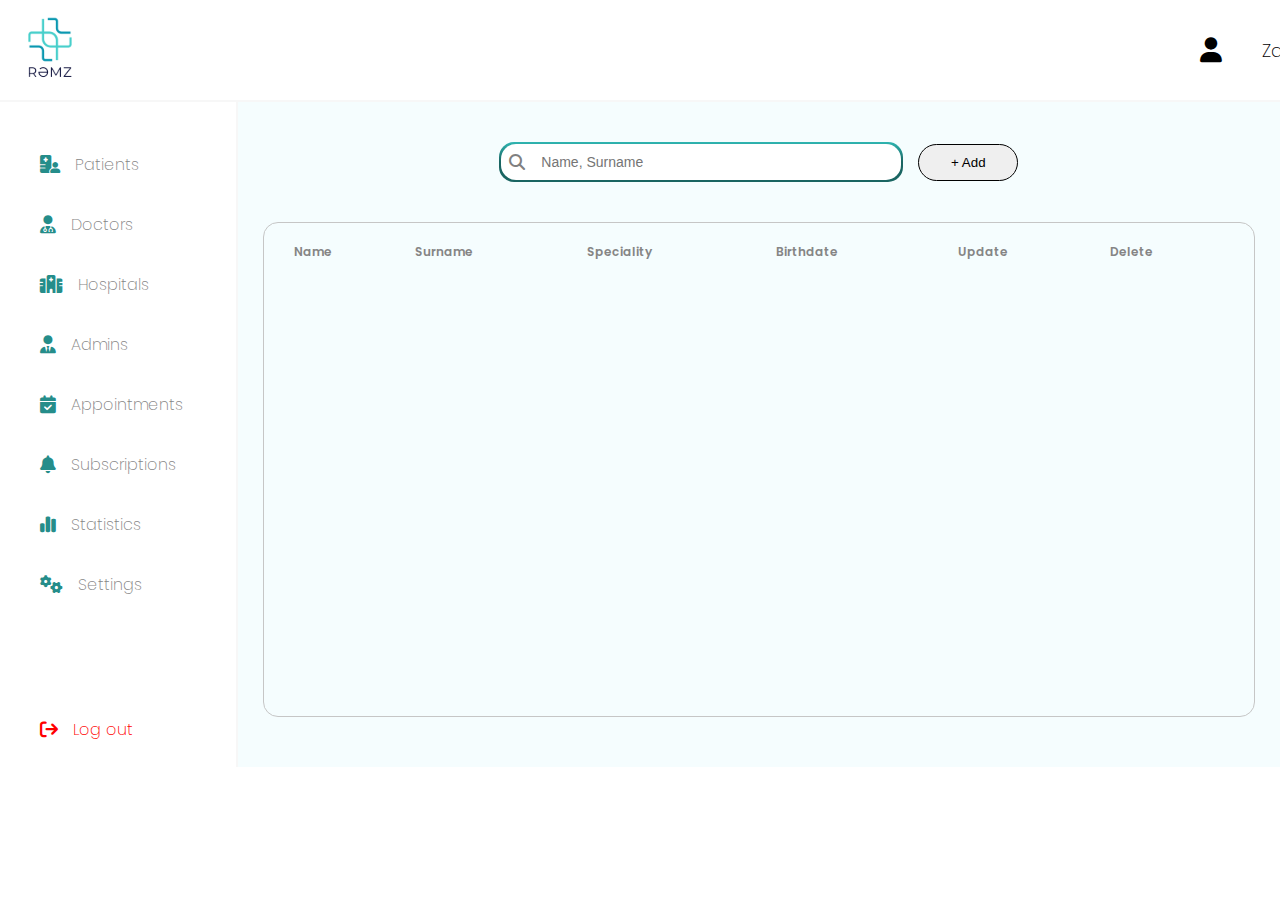
==== commit de6ea38c: "lastversion1" ====
--- a/doctors.html
+++ b/doctors.html
@@ -82,20 +82,13 @@
           <div class="search-container">
             <input
               type="text"
-              name=""
+              name="doctorsearch_input"
               id="doctorsearch_input"
               value=""
-              placeholder="Name, Surname, Speciality, Hospital"
+              placeholder="Name, Surname"
             />
             <i class="fa-solid fa-magnifying-glass"></i>
           </div>
-          <select class="doctor-filter" id="doctor-filter">
-            <option value="Oldes">Oldest</option>
-            <option value="Newest">Newest</option>
-          </select>
-          <select name="" id="doctor-speciality" class="doctor-speciality">
-            <option value="Speciality" hidden>Speciality</option>
-          </select>
           <button class="addDoctor_btn" id="addDoctor_btn">+ Add</button>
         </div>
 
@@ -104,7 +97,6 @@
           <table class="doctor-table">
             <thead>
               <tr>
-                <th>Image</th>
                 <th>Name</th>
                 <th>Surname</th>
                 <th>Speciality</th>
@@ -113,14 +105,14 @@
                 <th>Delete</th>
               </tr>
             </thead>
-            <tbody class="doc-tbody"></tbody>
+            <tbody class="doc-tbody" id="doc-tbody"></tbody>
           </table>
         </div>
 
         <!-- Add modal -->
         <div id="addModal" class="modal">
           <div class="modal-content">
-            <span class="close-btn">&times;</span>
+            <span class="closeadd-btn">&times;</span>
             <h2>Create new doctor</h2>
             <form id="addDoctorForm">
               <div>
@@ -225,10 +217,9 @@
                     <option value="" hidden>Hospital</option>
                   </select>
                 </div>
-
-              </div>
-
-              <div>
+              </div>
+
+              <!-- <div>
                 <label for="doctorImage">Image:</label>
                 <input
                   type="file"
@@ -238,9 +229,61 @@
                   accept="image/*"
                 /><br />
                 <small id="imageError"></small>
-              </div>
+              </div> -->
 
               <button type="submit" id="submit_btn">Add Doctor</button>
+            </form>
+          </div>
+        </div>
+
+        <!-- Edit modal -->
+        <div id="editModal" class="edit_modal">
+          <div class="form-container">
+            <span class="closeedit-btn">&times;</span>
+            <h2>Update Profile</h2>
+            <form id="editDoctorForm">
+              <div class="form-group">
+                <input type="text" id="editDocName" name="editDocName" required  placeholder="Name"/>
+              </div>
+              <div class="form-group">
+                <input type="text" id="editDocSurname" name="editDocSurname" required placeholder="Surname"/>
+              </div>
+              <div class="form-group">
+                <input type="email" id="editDocEmail" name="editDocEmail" required placeholder="Email"/>
+              </div>
+              <div class="form-group">
+                <input type="tel" id="editDocPhone" name="editDocPhone" required placeholder="Phone"/>
+                <input type="hidden" id="editDocPhoneId" />
+              </div>
+              <div class="form-group">
+                <input type="text" id="editDocUniversity" name="editDocUniversity" required placeholder="Unversity"/>
+              </div>
+              <div class="form-group">
+                <input
+                  type="number"
+                  id="editDocExperience"
+                  name="editDocExperience"
+                  required
+                  placeholder="Experience"
+                />
+              </div>
+              <div class="form-group">
+                <label for="birthdate">Birthdate</label>
+                <input type="date" id="editDocBirthdate" name="editDocBirthdate" required />
+              </div>
+              <div class="form-group">
+                <label for="speciality">Speciality</label>
+                <select id="editDocSpeciality" name="editDocSpeciality" required>
+                  <option value="">Select Speciality</option>
+                </select>
+              </div>
+              <div class="form-group">
+                <label for="hospital">Hospital</label>
+                <select id="editDocHospital" name="editDocHospital" required>
+                  <option value="">Select Hospital</option>
+                </select>
+              </div>
+              <button type="submit" id="update-btn" >Update</button>
             </form>
           </div>
         </div>
--- a/style.css
+++ b/style.css
@@ -367,6 +367,8 @@
   padding: 20px;
   border: 1px solid rgb(198, 198, 198);
   border-radius: 15px;
+  height: 55vh;
+  overflow: scroll;
 }
 .doctor-main .doctors-container table {
   width: 100%;
@@ -446,13 +448,13 @@
   border-radius: 10px;
   width: 1000px; /* Modal width */
 }
-.doctor-main .modal .modal-content .close-btn {
+.doctor-main .modal .modal-content .closeadd-btn {
   color: #aaa;
   float: right;
   font-size: 28px;
   font-weight: bold;
 }
-.doctor-main .modal .modal-content .close-btn:hover {
+.doctor-main .modal .modal-content .closeadd-btn:hover {
   color: black;
   text-decoration: none;
   cursor: pointer;
@@ -499,6 +501,76 @@
 .doctor-main .modal .modal-content form .doctorImage {
   border: none;
 }
+.doctor-main .modal .modal-content form button {
+  width: 100%;
+  padding: 10px;
+  background: #007bff;
+  color: white;
+  border: none;
+  border-radius: 5px;
+  cursor: pointer;
+}
+.doctor-main .modal .modal-content form button:hover {
+  background: #0056b3;
+}
+.doctor-main .edit_modal {
+  display: none; /* Hidden by default */
+  position: fixed; /* Fixed at the top of the page */
+  z-index: 1; /* Make sure it is on top of other content */
+  left: 0;
+  top: 0;
+  width: 100%; /* Full screen width */
+  height: 100%; /* Full screen height */
+  background-color: rgba(0, 0, 0, 0.4); /* Semi-transparent background */
+}
+.doctor-main .edit_modal .form-container {
+  background-color: white;
+  margin: 10px auto;
+  padding: 20px;
+  border-radius: 10px;
+  width: 1000px;
+}
+.doctor-main .edit_modal .form-container .closeedit-btn {
+  color: #aaa;
+  float: right;
+  font-size: 28px;
+  font-weight: bold;
+}
+.doctor-main .edit_modal .form-container .closeedit-btn:hover {
+  color: black;
+  text-decoration: none;
+  cursor: pointer;
+}
+.doctor-main .edit_modal .form-container h2 {
+  margin-bottom: 20px;
+}
+.doctor-main .edit_modal .form-container .form-group {
+  margin-bottom: 15px;
+}
+.doctor-main .edit_modal .form-container .form-group label {
+  display: block;
+  margin-bottom: 5px;
+  font-weight: bold;
+}
+.doctor-main .edit_modal .form-container .form-group input,
+.doctor-main .edit_modal .form-container .form-group select {
+  width: 100%;
+  padding: 8px;
+  border: 1px solid #ccc;
+  border-radius: 5px;
+}
+.doctor-main .edit_modal .form-container button {
+  width: 100%;
+  padding: 10px;
+  background: #007bff;
+  color: white;
+  border: none;
+  border-radius: 5px;
+  cursor: pointer;
+}
+.doctor-main .edit_modal .form-container button:hover {
+  background: #0056b3;
+}
 
 .hospital-part {
   width: 100%;
@@ -549,6 +621,15 @@
 .hospital-part .hospital-filter {
   width: 500px;
   margin: 30px auto;
+  display: flex;
+}
+.hospital-part .hospital-filter button {
+  width: 100px;
+  padding: 10px;
+  border: 1px solid black;
+  border-radius: 25px;
+  margin-left: 15px;
+  cursor: pointer;
 }
 .hospital-part .search-container {
   position: relative;
@@ -573,13 +654,55 @@
   left: 10px;
   color: gray;
 }
-.hospital-part #filter {
-  border: 1px solid;
-  padding: 10px;
-  border-radius: 25px;
-  width: 74px;
-  height: 35px;
-  margin-left: 15px;
+.hospital-part .modal {
+  display: none;
+  position: fixed;
+  z-index: 1;
+  left: 0;
+  top: 0;
+  width: 100%;
+  height: 100%;
+  background-color: rgba(0, 0, 0, 0.4);
+}
+.hospital-part .modal .modal-content {
+  background-color: white;
+  margin: 50px auto;
+  padding: 20px;
+  border-radius: 10px;
+  width: 1000px;
+}
+.hospital-part .modal .modal-content .close-btn {
+  color: #aaa;
+  float: right;
+  font-size: 28px;
+  font-weight: bold;
+}
+.hospital-part .modal .modal-content .close-btn:hover {
+  color: black;
+  text-decoration: none;
+  cursor: pointer;
+}
+.hospital-part .modal .modal-content form div {
+  margin: 10px 0;
+}
+.hospital-part .modal .modal-content form div input {
+  width: 700px;
+  height: 40px;
+  border-radius: 10px;
+  margin: 0 auto;
+  border: 1px solid black;
+  padding: 0 10px;
+  outline: none;
+}
+.hospital-part .modal .modal-content form div #hospitalImage {
+  border: none;
+}
+.hospital-part .modal .modal-content form #hospitalSelect {
+  width: 72%;
+  padding: 5px 0;
+  text-align: center;
+  font-size: 16px;
+  border-radius: 5px;
 }
 
 .admin-main {
